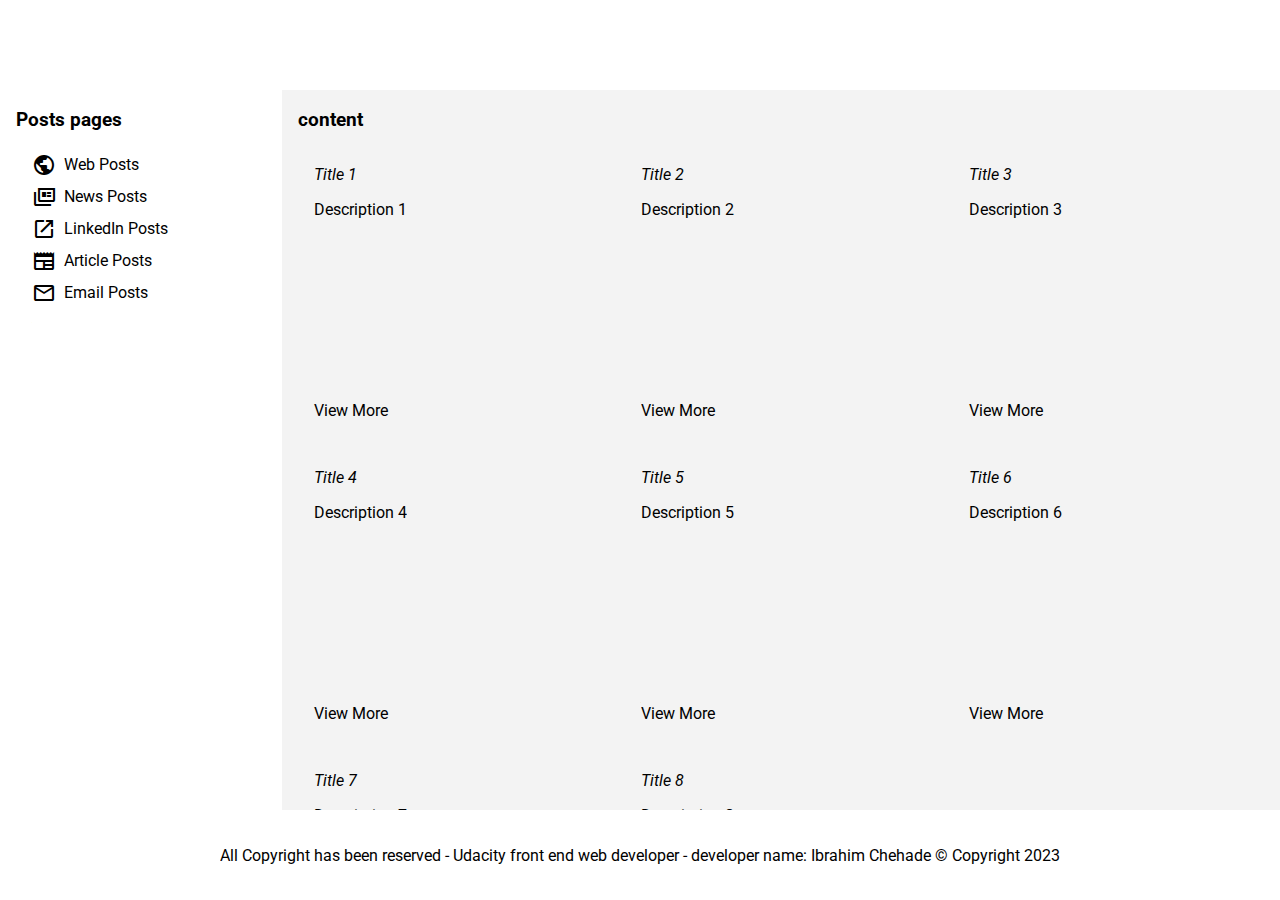
==== blog-homepage.html @ 5e6c3c48 "Handle mobile responsive" ====
<!DOCTYPE html>
<html lang="en">

<head>
    <meta charset="UTF-8">
    <meta name="viewport" content="width=device-width, initial-scale=1.0">
    <meta name="Blog Home page" content="Blog Home page">
    <title>Blog Home page</title>
    <link href="/assets/css/blog-homepage.css" rel="stylesheet" />
    <link href="/assets/css/buttons.css" rel="stylesheet" />
    <link href="/assets/css/variables.css" rel="stylesheet" />
    <link href="https://fonts.googleapis.com/css2?family=Material+Symbols+Outlined" rel="stylesheet" />
    <link rel="stylesheet" href="https://fonts.googleapis.com/css?family=Roboto">
</head>

<body class="body">

    <div class="container">

        <header id="header">
            <h1 class="default-padding">Blog Page</h1>
        </header>

        <aside id="aside" class="default-padding">
            <section class="aside-title">
                <h3>Posts pages</h3>
            </section>
            <navbar class="navbar">
                <ul class="navbar-list">
                    <li>
                        <span class="material-symbols-outlined m-l-1">
                            public
                        </span>
                        <div class="navbar-li">Web Posts</h5>
                    </li>
                    <li>
                        <span class="material-symbols-outlined  m-l-1">
                            full_coverage
                        </span>
                        <div class="navbar-li">News Posts</h5>

                    </li>
                    <li>
                        <span class="material-symbols-outlined m-l-1">
                            open_in_new
                        </span>
                        <div class="navbar-li">LinkedIn Posts</h5>

                    </li>
                    <li>
                        <span class="material-symbols-outlined m-l-1">
                            newspaper
                        </span>
                        <div class="navbar-li">Article Posts</h5>
                    </li>
                    <li>
                        <span class="material-symbols-outlined m-l-1">
                            mail
                        </span>
                        <div class="navbar-li">Email Posts</h5>
                    </li>
                </ul>
            </navbar>
        </aside>

        <div id="content" class="default-padding">
            <h3>content</h3>

            <section class="blog-post-card">
                <div class="card">
                    <i>Title 1</i>
                    <p>Description 1</p>
                    <div class="img image1"></div>
                    <div class="btn">View More</div>
                </div>

                <div class="card">
                    <i>Title 2</i>
                    <p>Description 2</p>
                    <div class="img image2"></div>
                    <div class="btn">View More</div>
                </div>

                <div class="card">
                    <i>Title 3</i>
                    <p>Description 3</p>
                    <div class="img image3"></div>
                    <div class="btn">View More</div>
                </div>

                <div class="card">
                    <i>Title 4</i>
                    <p>Description 4</p>
                    <div class="img image4"></div>
                    <div class="btn">View More</div>
                </div>

                <div class="card">
                    <i>Title 5</i>
                    <p>Description 5</p>
                    <div class="img image5"></div>
                    <div class="btn">View More</div>
                </div>

                <div class="card">
                    <i>Title 6</i>
                    <p>Description 6</p>
                    <div class="img image6"></div>
                    <div class="btn">View More</div>
                </div>


                <div class="card">
                    <i>Title 7</i>
                    <p>Description 7</p>
                    <div class="img image5"></div>
                    <div class="btn">View More</div>
                </div>

                <div class="card">
                    <i>Title 8</i>
                    <p>Description 8</p>
                    <div class="img image2"></div>
                    <div class="btn">View More</div>
                </div>

            </section>



        </div>

        <footer id="footer" class="default-padding">
            <p> All Copyright has been reserved - Udacity front end web developer - developer name: Ibrahim Chehade
                &copy; Copyright 2023 </p>
        </footer>
    </div>


</body>

</html>
---- assets/css/blog-homepage.css ----
.body {
    margin: 0;
    padding: 0;
    font-family: 'Roboto', serif;
}

.container {
    display: grid;
    grid-template-rows: 10vh 80vh 10vh;
    grid-template-columns: 22vw 1fr;
    grid-template-areas:
        "header header"
        "aside content"
        "footer footer";
}

#header {
    grid-area: header;
    border-bottom: 1px solid var(--black);
    display: flex;
    align-items: center;
    background-color: var(--green);
    color: white;
}

.default-padding {
    padding: 0rem 1rem;
}

#aside {
    grid-area: aside;
}

#content {
    grid-area: content;
    border-left: 1px solid var(--black);
    background-color: #f3f3f3;
    overflow-y: auto;
}

#footer {
    grid-area: footer;
    border-top: 1px solid var(--black);
    display: flex;
    align-items: center;
    justify-content: center;
    background-color: var(--blue);
    color: var(--white);
}

.navbar-list {
    list-style: none;
    list-style: none;
    margin: 0;
    padding: 0rem;
}

.navbar-list li {
    line-height: 2rem;
    display: flex;
    align-items: center;
}

.m-l-1 {
    margin-left: 1rem;
}

.aside-title {
    display: flex;
    align-items: center;
}

.navbar-li {
    padding: 0rem .5rem;
}

.card {
    border: 1px solid var(--black);
    padding: 1rem;
    border-radius: .8rem;
}

.blog-post-card {
    display: grid;
    grid-auto-rows: minmax(200px, auto);
    grid-template-columns: repeat(3, 1fr);
    grid-gap: 1rem;
    padding-bottom: 1rem;
}

.img {
    background-size: cover;
    height: 150px;
    margin-bottom: 1rem;
}

.image1 {
    background-image: url('/assets/images/1.jpg');
}

.image2 {
    background-image: url('/assets/images/2.jpg');
}

.image3 {
    background-image: url('/assets/images/3.jpg');
}

.image4 {
    background-image: url('/assets/images/4.jpg');
}

.image5 {
    background-image: url('/assets/images/5.jpg');
}

.image6 {
    background-image: url('/assets/images/6.jpg');
}

@media (max-width: 700px) {
    .blog-post-card {
        grid-template-columns: repeat(1, 1fr);
    }

    .container {
        display: grid;
        grid-template-rows: 10vh 80vh 10vh;
        grid-template-columns: 34vw 1fr;
        grid-template-areas:
            "header header"
            "aside content"
            "footer footer";
    }
}

@media (min-width: 700px) and (max-width:900px) {
    .blog-post-card {
        grid-template-columns: repeat(2, 1fr);
    }

    .container {
        display: grid;
        grid-template-rows: 10vh 80vh 10vh;
        grid-template-columns: 28vw 1fr;
        grid-template-areas:
            "header header"
            "aside content"
            "footer footer";
    }
}
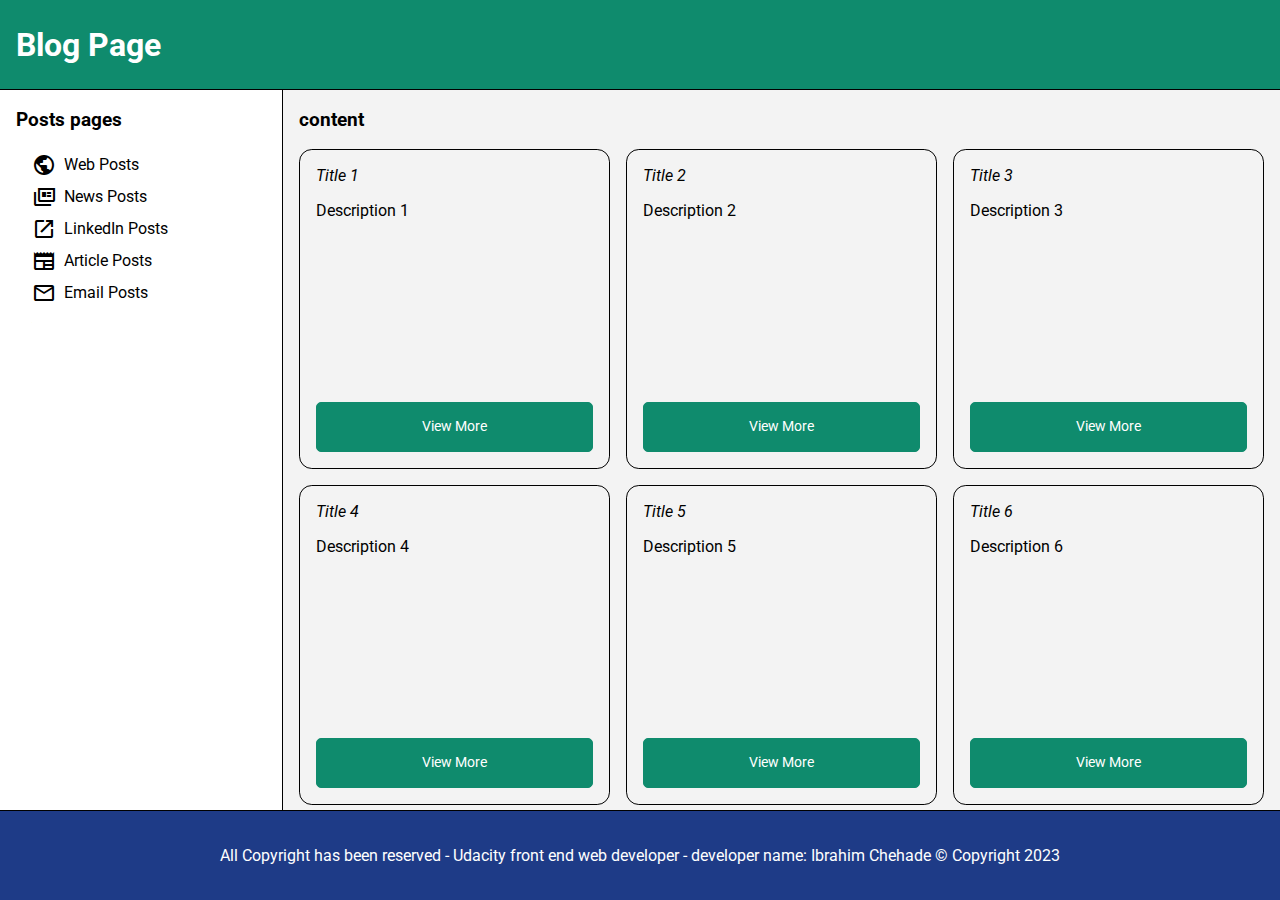
==== commit f33d0c19: "fixing link issue" ====
--- a/blog-homepage.html
+++ b/blog-homepage.html
@@ -6,9 +6,9 @@
     <meta name="viewport" content="width=device-width, initial-scale=1.0">
     <meta name="Blog Home page" content="Blog Home page">
     <title>Blog Home page</title>
-    <link href="/assets/css/blog-homepage.css" rel="stylesheet" />
-    <link href="/assets/css/buttons.css" rel="stylesheet" />
-    <link href="/assets/css/variables.css" rel="stylesheet" />
+    <link href="assets/css/blog-homepage.css" rel="stylesheet" />
+    <link href="assets/css/buttons.css" rel="stylesheet" />
+    <link href="assets/css/variables.css" rel="stylesheet" />
     <link href="https://fonts.googleapis.com/css2?family=Material+Symbols+Outlined" rel="stylesheet" />
     <link rel="stylesheet" href="https://fonts.googleapis.com/css?family=Roboto">
 </head>
@@ -71,42 +71,42 @@
                     <i>Title 1</i>
                     <p>Description 1</p>
                     <div class="img image1"></div>
-                    <div class="btn">View More</div>
+                    <a class="link btn" href="blog-post.html">View More</a>
                 </div>
 
                 <div class="card">
                     <i>Title 2</i>
                     <p>Description 2</p>
                     <div class="img image2"></div>
-                    <div class="btn">View More</div>
+                    <a class="link btn" href="blog-post.html">View More</a>
                 </div>
 
                 <div class="card">
                     <i>Title 3</i>
                     <p>Description 3</p>
                     <div class="img image3"></div>
-                    <div class="btn">View More</div>
+                    <a class="link btn" href="blog-post.html">View More</a>
                 </div>
 
                 <div class="card">
                     <i>Title 4</i>
                     <p>Description 4</p>
                     <div class="img image4"></div>
-                    <div class="btn">View More</div>
+                    <a class="link btn" href="blog-post.html">View More</a>
                 </div>
 
                 <div class="card">
                     <i>Title 5</i>
                     <p>Description 5</p>
                     <div class="img image5"></div>
-                    <div class="btn">View More</div>
+                    <a class="link btn" href="blog-post.html">View More</a>
                 </div>
 
                 <div class="card">
                     <i>Title 6</i>
                     <p>Description 6</p>
                     <div class="img image6"></div>
-                    <div class="btn">View More</div>
+                    <a class="link btn" href="blog-post.html">View More</a>
                 </div>
 
 
@@ -114,14 +114,14 @@
                     <i>Title 7</i>
                     <p>Description 7</p>
                     <div class="img image5"></div>
-                    <div class="btn">View More</div>
+                    <a class="link btn" href="blog-post.html">View More</a>
                 </div>
 
                 <div class="card">
                     <i>Title 8</i>
                     <p>Description 8</p>
                     <div class="img image2"></div>
-                    <div class="btn">View More</div>
+                    <a class="link btn" href="blog-post.html">View More</a>
                 </div>
 
             </section>
--- a/assets/css/blog-homepage.css
+++ b/assets/css/blog-homepage.css
@@ -95,27 +95,34 @@
 }
 
 .image1 {
-    background-image: url('/assets/images/1.jpg');
+    background-image: url('../images/1.jpg');
 }
 
 .image2 {
-    background-image: url('/assets/images/2.jpg');
+    background-image: url('../images/2.jpg');
 }
 
 .image3 {
-    background-image: url('/assets/images/3.jpg');
+    background-image: url('../images/3.jpg');
 }
 
 .image4 {
-    background-image: url('/assets/images/4.jpg');
+    background-image: url('../images/4.jpg');
 }
 
 .image5 {
-    background-image: url('/assets/images/5.jpg');
+    background-image: url('../images/5.jpg');
 }
 
 .image6 {
-    background-image: url('/assets/images/6.jpg');
+    background-image: url('../images/6.jpg');
+}
+
+.link {
+    text-decoration: none;
+    line-height: 1rem;
+    display: flex;
+    justify-content: center;
 }
 
 @media (max-width: 700px) {
--- a/assets/css/buttons.css
+++ b/assets/css/buttons.css
@@ -0,0 +1,17 @@
+.btn{
+    cursor: pointer;
+    fill: var(--white);
+    color: var(--white);
+    border-radius: 5px;
+    border: 1px solid var(--green);
+    background-color: var(--green);
+    margin: 0;
+    padding: 1rem 1rem;
+    font-size: 0.9rem;
+}
+
+.btn:hover{
+    transition: 0.3s;
+    background-color: var(--greenDark);
+    color: var(--white);
+}--- a/assets/css/variables.css
+++ b/assets/css/variables.css
@@ -0,0 +1,7 @@
+:root {
+    --green: #0f8b6d;
+    --greenDark: #0a5946;
+    --blue: #1e3b87;
+    --black: #000000;
+    --white: #ffffff;
+}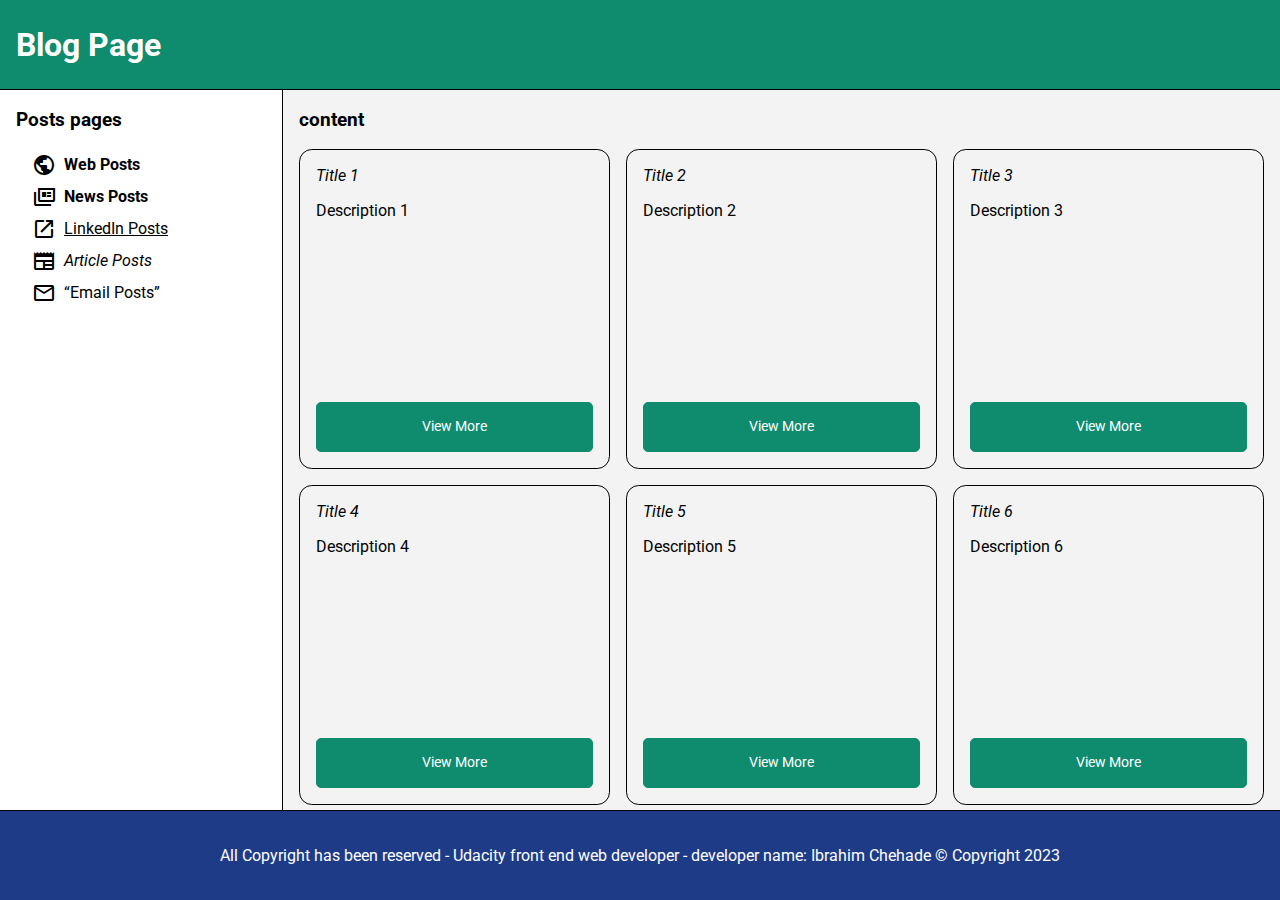
==== commit 14756650: "Fixing issues" ====
--- a/blog-homepage.html
+++ b/blog-homepage.html
@@ -7,8 +7,7 @@
     <meta name="Blog Home page" content="Blog Home page">
     <title>Blog Home page</title>
     <link href="assets/css/blog-homepage.css" rel="stylesheet" />
-    <link href="assets/css/buttons.css" rel="stylesheet" />
-    <link href="assets/css/variables.css" rel="stylesheet" />
+    <link href="assets/css/main.css" rel="stylesheet" />
     <link href="https://fonts.googleapis.com/css2?family=Material+Symbols+Outlined" rel="stylesheet" />
     <link rel="stylesheet" href="https://fonts.googleapis.com/css?family=Roboto">
 </head>
@@ -31,33 +30,33 @@
                         <span class="material-symbols-outlined m-l-1">
                             public
                         </span>
-                        <div class="navbar-li">Web Posts</h5>
+                        <strong class="navbar-li">Web Posts</strong>
                     </li>
                     <li>
                         <span class="material-symbols-outlined  m-l-1">
                             full_coverage
                         </span>
-                        <div class="navbar-li">News Posts</h5>
+                        <b class="navbar-li">News Posts</b>
 
                     </li>
                     <li>
                         <span class="material-symbols-outlined m-l-1">
                             open_in_new
                         </span>
-                        <div class="navbar-li">LinkedIn Posts</h5>
+                        <u class="navbar-li">LinkedIn Posts</u>
 
                     </li>
                     <li>
                         <span class="material-symbols-outlined m-l-1">
                             newspaper
                         </span>
-                        <div class="navbar-li">Article Posts</h5>
+                        <em class="navbar-li">Article Posts</em>
                     </li>
                     <li>
                         <span class="material-symbols-outlined m-l-1">
                             mail
                         </span>
-                        <div class="navbar-li">Email Posts</h5>
+                        <q class="navbar-li">Email Posts</q>
                     </li>
                 </ul>
             </navbar>
--- a/assets/css/main.css
+++ b/assets/css/main.css
@@ -0,0 +1,3 @@
+@import url('buttons.css');
+@import url('card.css');
+@import url('variables.css');